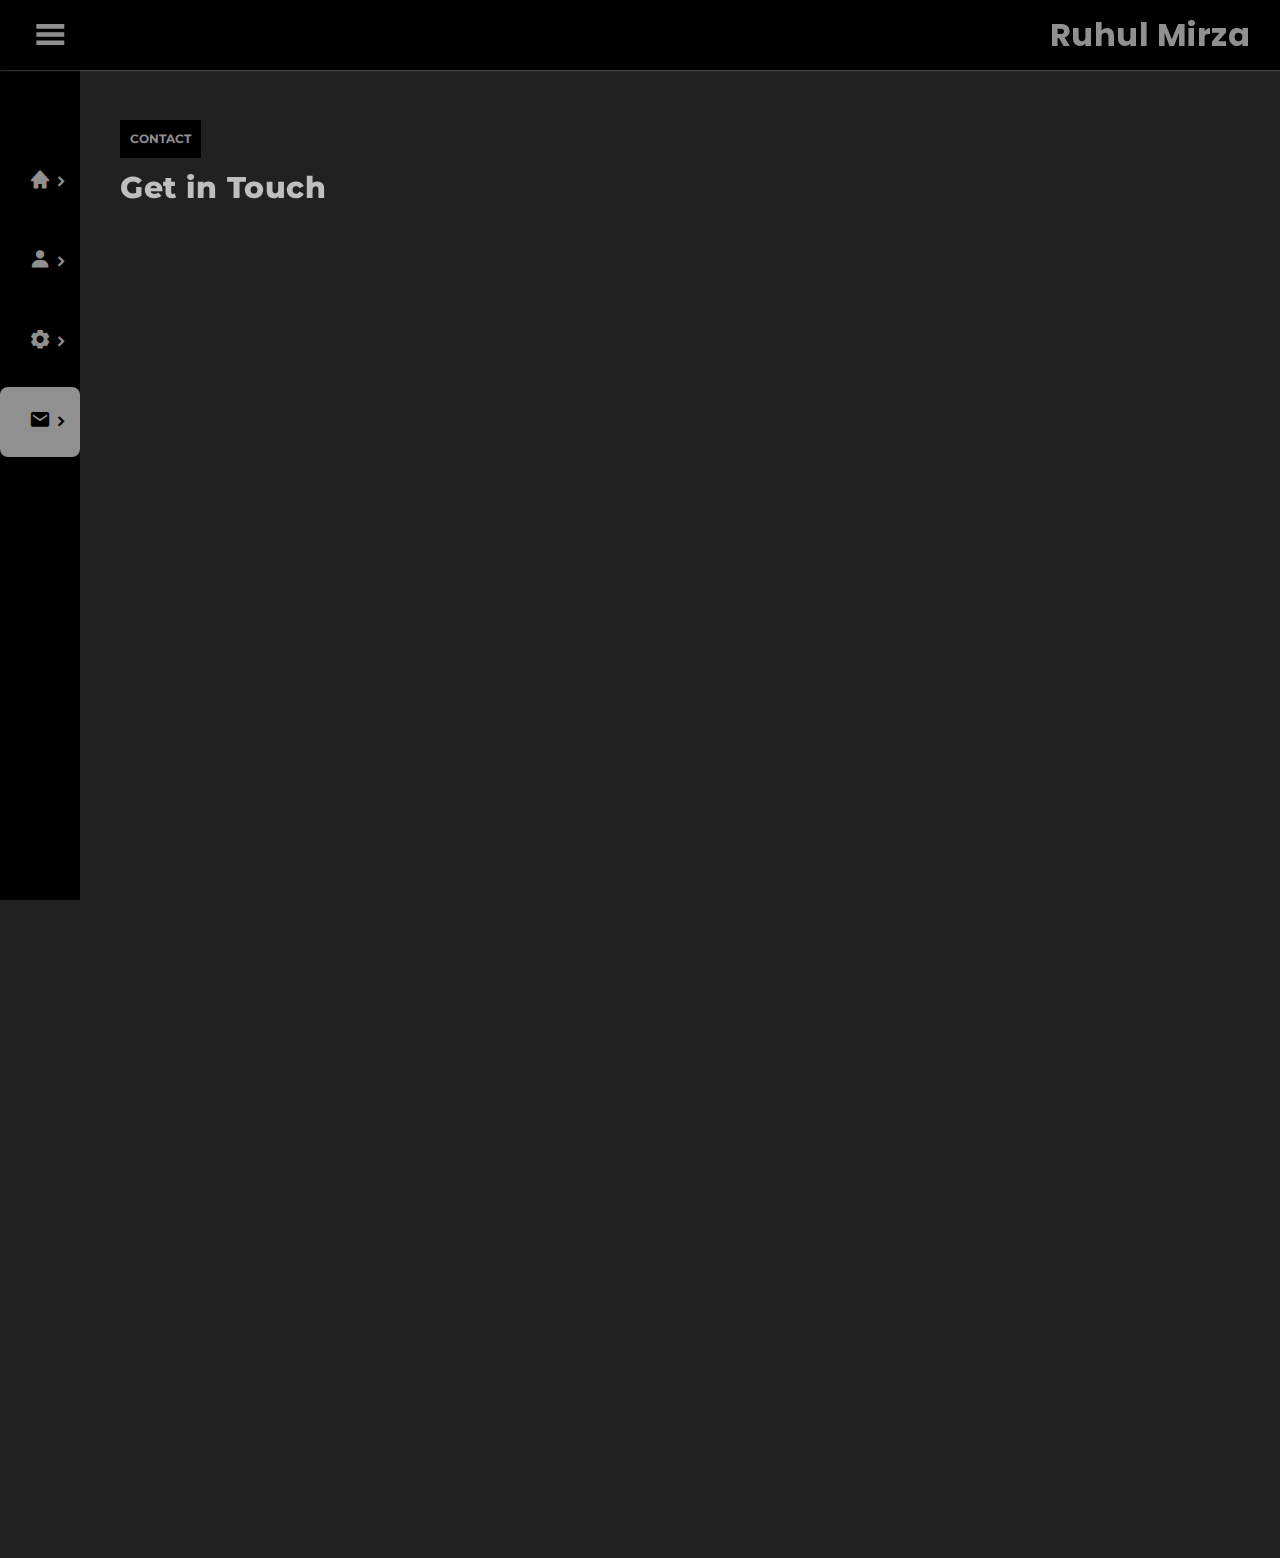
==== contact.html @ 0005041d "RUhul coding" ====
<!DOCTYPE html>
<html lang="en">
  <head>
    <meta charset="UTF-8" />
    <meta name="viewport" content="width=device-width, initial-scale=1.0" />
    <link
      href="https://unpkg.com/boxicons@2.1.4/css/boxicons.min.css"
      rel="stylesheet"
    />
    <link rel="stylesheet" href="https://unpkg.com/aos@next/dist/aos.css">
    <link
    rel="stylesheet"
    href="https://cdnjs.cloudflare.com/ajax/libs/animate.css/4.1.1/animate.min.css"
  />
    <link rel="stylesheet" href="/css/common.css" />
    <link rel="stylesheet" href="/css/contact css/contact.css" />
    <link rel="stylesheet" href="/css/contact css/contactmedia.css" />
    <link rel="stylesheet" href="/css/mediaquery.css" />
    <title>Ruhul Mirza</title>
  </head>
  <body>
    <!-- navbar -->
    <nav class="navbar animate__animated animate__rollIn animate__fast">
      <i class="bx bx-menu" id="sidebarOpen"></i>
      <h2>Ruhul Mirza</h2>
  </nav>
  
    <!-- sidebar -->

    <div class="sidebar-content-container">
      <!-- sidebar -->
      <div class="sidebarcontainer slidercontainer2">
        <!-- Your sidebar content -->
        <nav class="sidebar hoverable">
          <div class="menu_content">
            <ul class="menu_items">
              <div class="menu_title menu_dahsboard"></div>
              <!-- duplicate or remove this li tag if you want to add or remove navlink with submenu -->
              <!-- start -->
              <li class="item">
                <a href="/home.html" class="nav_link submenu_item">
                  <span class="navlink_icon">
                    <i class="bx bxs-home"></i>
                  </span>
                  <span class="navlink">Home</span>
                  <i class="bx bxs-chevron-right arrow-left"></i>
                </a>

                <a href="/about.html" class="nav_link submenu_item">
                  <span class="navlink_icon">
                    <i class="bx bxs-user"></i>
                  </span>
                  <span class="navlink">About</span>
                  <i class="bx bxs-chevron-right arrow-left"></i>
                </a>

                <a href="/services.html" class="nav_link submenu_item">
                  <span class="navlink_icon">
                    <i class="bx bxs-cog"></i>
                  </span>
                  <span class="navlink">Service</span>
                  <i class="bx bxs-chevron-right arrow-left"></i>
                </a>

                <a href="/contact.html" class="nav_link submenu_item active">
                  <span class="navlink_icon">
                    <i class="bx bxs-envelope"></i>
                  </span>
                  <span class="navlink">Contact</span>
                  <i class="bx bxs-chevron-right arrow-left"></i>
                </a>
              </li>
            </ul>
            <!-- end -->

            <!-- Sidebar Open / Close -->
            <div class="bottom_content">
              <div class="bottom expand_sidebar collapse_sidebar">
                <span>Close</span>
                <i class='bx bx-log-out' ></i>
              </div>
             
            </div>
          </div>
        </nav>
      </div>

      <div class="contactcontainer">
        <div class="content5">
          <div class="contact_contact">
            <div class="contact_title ">
              <div class="title_flex">
                <div class="left">
                  <span data-aos="fade-right" data-aos-once="true" data-aos-duration="2000">Contact</span>
                  <h3 data-aos="fade-left" data-aos-once="true" data-aos-duration="2000">Get in Touch</h3>
                  <div id="map" data-aos="slide-up" data-aos-once="true" data-aos-duration="1500">
                      <iframe src="https://www.google.com/maps/embed?pb=!1m18!1m12!1m3!1d280.07477036344784!2d73.02244462552518!3d19.18550688368705!2m3!1f0!2f0!3f0!3m2!1i1024!2i768!4f13.1!3m3!1m2!1s0x3be7bf3b1f3cf3c9%3A0x9476d788f7862661!2sMumbra%20Aquarium!5e0!3m2!1sen!2sin!4v1691228994627!5m2!1sen!2sin" width="600" height="450" style="border:0;" allowfullscreen="" loading="lazy" referrerpolicy="no-referrer-when-downgrade"></iframe>
                  </div>
                  <div class="form" data-aos="fade-down" data-aos-once="true" data-aos-duration="1500">
                      <form action="">
                          <input type="text" placeholder="Name">
                          <input type="text" placeholder="Email">
                          <textarea name="" id="" placeholder="Message"></textarea>
                          <button><a href="">Send Message</a></button>
                      </form>
                  </div>
                </div>
              </div>
            </div>
          </div>
        </div>
      </div>
    </div>
  </body>
  <script src="/js/portfolio.js"></script>
  <script src="https://unpkg.com/aos@next/dist/aos.js"></script>
<script>
  AOS.init({
    offset:120
  })
</script>  
</html>
---- css/common.css ----
/* Import Google font - Poppins */
@import url('https://fonts.googleapis.com/css2?family=Montserrat:ital,wght@0,100;0,200;0,300;0,400;0,500;0,600;0,700;0,800;0,900;1,100;1,200;1,300;1,400;1,500;1,600;1,700;1,800;1,900&display=swap');
@import url("https://fonts.googleapis.com/css2?family=Poppins:wght@200;300;400;500;600;700&display=swap");
* {
  margin: 0;
  padding: 0;
  box-sizing: border-box;
  font-family: "Poppins", sans-serif;
}

body {
  background: #212121;
  transition: all 0.5s ease;
  font-size: 15px;
  line-height: 30px;
  letter-spacing: .5px;
  word-wrap: break-word;
}


/* navbar */
.navbar {
background:#000000;
  position: fixed;
  top: 0;
  color:#909090;
  width: 100%;
  left: 0;
  display: flex;
  align-items: center;
  justify-content: space-between;
  padding: 15px 30px;
  z-index: 1000;
  
  box-shadow: 0 0 2px #909090;
}
.bx-menu{
    font-size: 2.5rem;
    font-weight: 700;
    cursor: pointer;
}

.navbar h2{
    font-size: 2rem;
  font-weight: 700;
  
}
.item{
  display: flex;
  gap: 10px;
  flex-direction: column;
}

.navbar_content {
  display: flex;
  align-items: center;
  column-gap: 25px;
}
.navbar_content i {
  cursor: pointer;
  font-size: 20px;
  
}

/* sidebar */
.sidebar {
  
  width: 260px;
  background:#000000;
  position: fixed;
  top: 0;
  left: 0;
  height: 100%;
  padding: 80px 20px;
  z-index: 100;
  overflow-y: scroll;
  transition: all 0.5s ease;
}
.sidebar.close {
  padding: 60px 0;
  width: 80px;
}
.sidebar::-webkit-scrollbar {
  display: none;
}
.menu_content {
  position: relative;
}
.menu_title {
  margin: 55px 0 20px 0px;
  padding: 0 20px;
    
}
.sidebar.close .menu_title {
  padding: 6px 30px;
}
.menu_title::before {
  white-space: nowrap;
}
.menu_dahsboard::before {
  content: "Ruhul Mirza";
  font-size: 2rem;
  color: #909090;
  font-weight: 900;
  text-align: center;
}

.sidebar.close .menu_title::before {
  content: "";
  position: absolute;
}
.menu_items {
  padding: 0;
  list-style: none;
}
.navlink_icon {
  position: relative;
  font-size: 22px;
  min-width: 50px;
  
  line-height: 40px;
  display: inline-block;
  text-align: center;
  border-radius: 6px;
}
.navlink_icon::before {
  content: "";
  position: absolute;
  height: 100%;
  width: calc(100% + 100px);
  left: -20px;
}
.nav_link .active{
  color: #909090;
}
/* .navlink_icon:hover {
  background: #000000;
  color: #909090 !important;
} */
.sidebar .nav_link {
  display: flex;
  align-items: center;
  width: 100%;
  font-weight: 600;
  font-size: 1.1rem;
  padding: 15px 15px;
  border-radius: 8px;
  text-decoration: none;
  color: #909090;
  white-space: nowrap;
}
.sidebar.close .navlink {
  display: none;
}
.nav_link:hover {
  background: #909090;
  color: #000000;
}
.sidebar.close .nav_link:hover {
  background: #000000;
  color: #909090;

}
.submenu_item {
  cursor: pointer;
}

.submenu_item .arrow-left {
  position: absolute;
  right: 10px;
  display: inline-block;
  margin-right: auto;
}

.show_submenu .arrow-left {
  transform: rotate(90deg);
}


.bottom_content {
  position: fixed;
  bottom: 60px;
  left: 0;
  width: 260px;
  cursor: pointer;
  transition: all 0.5s ease;
}
.bottom {
  position: absolute;
  display: flex;
  align-items: center;
  left: 0;
  justify-content: space-around;
  padding: 18px 0;
  text-align: center;
  width: 100%;
  font-weight: 600;
  font-size: 1.1rem;
  color: #909090;
}
.bottom i {
  font-weight: 600;
}

.sidebar.close .bottom_content {
  width: 50px;
  left: 15px;
}
.sidebar.close .bottom span {
  display: none;
}
.sidebar.hoverable .collapse_sidebar {
  display: none;
}

.active{
  background: #909090;
  color: #000000 !important;
}

.sidebar-content-container {
  display: flex;
  
  position: relative;
}

.sidebarcontainer {
  position: relative;
  width: 260px;
  transition: all 0.5s ease;
  z-index: 2; 
}
.avatar{
  min-width: 300px;
  min-height: 300px;
  position: relative;
  border-radius: 100%;

}
---- css/contact css/contact.css ----
.contactcontainer{
    margin-left: 100px;    
    overflow: hidden;
    height: auto;
    position: relative;
    clear: both;
}
.content5{
    padding: 20px;
    flex-grow: 1;
    top: 120px;
    background: transparent;
    transition: all 0.5s ease;
  color: #bfbfbf;
}
.contact_contact{
    padding: 100px 0;
}
.contact_title .title_flex {
    width: 100%;
    height: auto;
    clear: both;
    display: flex;
    justify-content: space-between;
    align-items: flex-end;
}
.contact_title span {
    display: inline-block;
    background-color:#000000;
    text-transform: uppercase;
    padding: 4px 10px;
    font-weight: 700;
    font-size: 12px;
    color: #909090;
    font-family: Montserrat;
    letter-spacing: 0;
    margin-bottom: 15px;
}
.contact_title h3 {
    font-weight: 800;
    font-family: 'Montserrat', sans-serif;
    font-size: 30px;
}
.slidercontainer2{
    width: 0!important;
}
#map {
    width: 85vw;
    height: 75vh;
    overflow: hidden;
    /* filter: grayscale(100%); */
    filter: brightness(50%);
  }
  
  #map iframe {
    margin-top: 35px;
    width: 100%;
    height: 100%;
  }
  .form{
    background: #000;
    box-sizing: border-box;
    width: 100%;
    padding: 40px;
    margin: 50px 0;
    float: left;
  }
  .form input{
    width: 100%;
    background-color: transparent;
    border-radius: 0;
    font-size: 13px;
    margin: 20px 0px;
    min-width: auto;
    color: #bfbfbf;
    letter-spacing: 1.4px;
    -ms-box-sizing: border-box;
    box-sizing: border-box;
    font-family: Poppins;
    line-height: 1.6;
    padding: 10px 15px;
    height: 44px;
    vertical-align: middle;
    border: 1px solid #909090;
    outline: none;
    transition: all .3s ease;
    font-style: italic;
}
textarea{
    margin: 20px 0px;
    border-radius: 0;
    font-size: 13px;
    resize: vertical;
    font-family: 'Poppins';
    letter-spacing: 1.2px!important;
    --ms-box-sizing: border-box;
    box-sizing: border-box;
    line-height: 1.4;
    padding: 10px!important;
    border: 1px solid #bfbfbf;
    transition: all .3s ease;
    width: 100%;
    height: 120px;
    resize: none;
    outline: none;
    background-color: transparent;
  }
  button{
    border: none;
  }
  button a{
    text-decoration: none;
    color: #909090;
    display: inline-block;
    background-color: #212121;
    padding: 11px 40px;
    transition: all .3s ease;
  }
  button a:hover{
    letter-spacing: 2px;
  }
---- css/contact css/contactmedia.css ----
@media screen and (max-width:768px){
    .contactcontainer{
        margin: 0;
    }
    #map{
        width: 93vw;
    }
}
---- css/mediaquery.css ----
@media screen and (max-width:1048px){
  .content{
    flex-direction: column;
    text-align: center;
  }
  .details .name{
    margin: 40px 0px 20px 0px;
  }
}
@media screen and (max-height: 575px) {
    .menu_title{
        margin: 50px 0px 10px 0px;
        text-align: center;
       }
       .sidebar .nav_link{
        padding: 5px 15px;
       }
       .sidebar{
        padding: 10px 20px 20px 20px;
      }
      .sidebar {
        overflow: hidden;
      }
}

@media screen and (max-width: 768px) {
    .sidebar{
      padding: 30px 20px 20px 20px;
    }
     
  .navbar {
    padding: 10px;
  }
  .content{
    margin: 0;
  }
  .bx-menu {
    font-size: 2rem;
  }

  .logo_item h2 {
    font-size: 1.5rem;
  }

  .navbar img {
    width: 40px;
    height: 40px;
  }

  .navbar_content {
    column-gap: 10px;
  }

  .navbar_content i {
    font-size: 18px;
  }

  .sidebar.close {
    padding: 40px 0;
  }

  .menu_dahsboard::before {
    font-size: 1.2rem;
  }

  .sidebar .nav_link {
    padding: 10px 15px;
  }
  .navbar h2{
    font-size: 1.5rem;
   }

  .content {
    top: 80px;
    left: 40px;
    width: calc(100% - 80px);
  }
 .details .name {
    font-size: 1.8rem;
    margin-top: 10px;
}
.details {
  margin-left: 0;
}
  .avatar {
    min-width: 150px;
    min-height: 150px;
  }

    #sidebarOpen {
    font-size: 1.6rem;
    font-weight: bold;
    display: block;
    margin-right: 10px;
    cursor: pointer;
  }
  .sidebar.close {
    left: -100%;
  }
  
  .search_bar {
    display: none;
  }
  .sidebar.close .bottom_content {
    left: -100%;
  }

}

@media screen and (max-width:485px) {
       .navbar .profile,.navbar .bxs-bell{
        display: none;
       } 
       
       
}
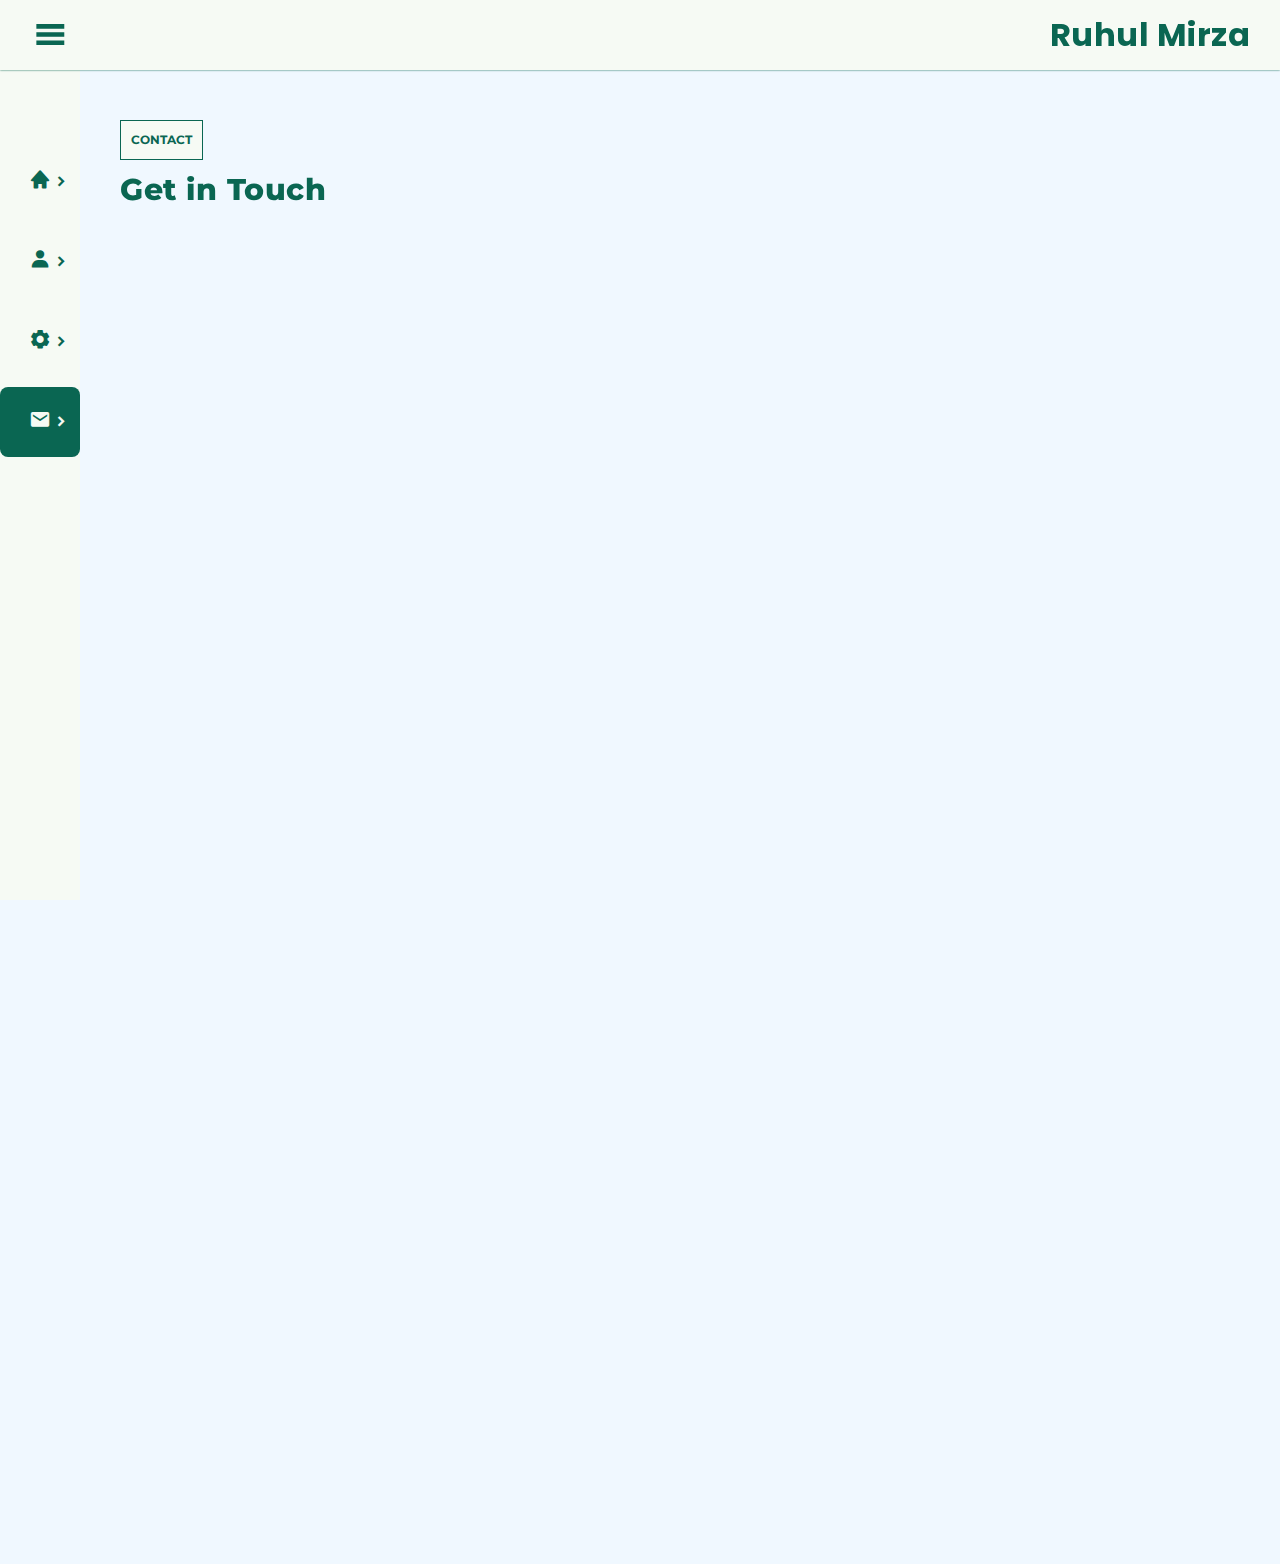
==== commit fb2e78cf: "Added all files in repo" ====
--- a/contact.html
+++ b/contact.html
@@ -38,7 +38,7 @@
               <!-- duplicate or remove this li tag if you want to add or remove navlink with submenu -->
               <!-- start -->
               <li class="item">
-                <a href="/home.html" class="nav_link submenu_item">
+                <a href="/index.html" class="nav_link submenu_item">
                   <span class="navlink_icon">
                     <i class="bx bxs-home"></i>
                   </span>
--- a/css/common.css
+++ b/css/common.css
@@ -9,8 +9,9 @@
 }
 
 body {
-  background: #212121;
-  transition: all 0.5s ease;
+  background: aliceblue;
+  transition: all 0.5s ease;
+  height: 100vh;
   font-size: 15px;
   line-height: 30px;
   letter-spacing: .5px;
@@ -20,10 +21,10 @@
 
 /* navbar */
 .navbar {
-background:#000000;
+background:#f6faf4;
   position: fixed;
   top: 0;
-  color:#909090;
+  color:#0a6652;
   width: 100%;
   left: 0;
   display: flex;
@@ -32,7 +33,7 @@
   padding: 15px 30px;
   z-index: 1000;
   
-  box-shadow: 0 0 2px #909090;
+  box-shadow: 0 0 2px #0a6652;
 }
 .bx-menu{
     font-size: 2.5rem;
@@ -66,7 +67,7 @@
 .sidebar {
   
   width: 260px;
-  background:#000000;
+  background:#f6faf4;
   position: fixed;
   top: 0;
   left: 0;
@@ -100,7 +101,7 @@
 .menu_dahsboard::before {
   content: "Ruhul Mirza";
   font-size: 2rem;
-  color: #909090;
+  color: #0a6652;
   font-weight: 900;
   text-align: center;
 }
@@ -131,11 +132,11 @@
   left: -20px;
 }
 .nav_link .active{
-  color: #909090;
+  color: #0a6652;
 }
 /* .navlink_icon:hover {
-  background: #000000;
-  color: #909090 !important;
+  background: #f6faf4;
+  color: #0a6652 !important;
 } */
 .sidebar .nav_link {
   display: flex;
@@ -146,19 +147,19 @@
   padding: 15px 15px;
   border-radius: 8px;
   text-decoration: none;
-  color: #909090;
+  color: #0a6652;
   white-space: nowrap;
 }
 .sidebar.close .navlink {
   display: none;
 }
 .nav_link:hover {
-  background: #909090;
-  color: #000000;
+  background: #0a6652;
+  color: #f6faf4;
 }
 .sidebar.close .nav_link:hover {
-  background: #000000;
-  color: #909090;
+  background: #f6faf4;
+  color: #0a6652;
 
 }
 .submenu_item {
@@ -196,7 +197,7 @@
   width: 100%;
   font-weight: 600;
   font-size: 1.1rem;
-  color: #909090;
+  color: #0a6652;
 }
 .bottom i {
   font-weight: 600;
@@ -214,8 +215,8 @@
 }
 
 .active{
-  background: #909090;
-  color: #000000 !important;
+  background: #0a6652;
+  color: #f6faf4 !important;
 }
 
 .sidebar-content-container {
--- a/css/contact css/contact.css
+++ b/css/contact css/contact.css
@@ -12,7 +12,7 @@
     top: 120px;
     background: transparent;
     transition: all 0.5s ease;
-  color: #bfbfbf;
+  color: #0a6652;
 }
 .contact_contact{
     padding: 100px 0;
@@ -27,13 +27,14 @@
 }
 .contact_title span {
     display: inline-block;
-    background-color:#000000;
+    background-color:#f6faf4;
     text-transform: uppercase;
     padding: 4px 10px;
     font-weight: 700;
     font-size: 12px;
-    color: #909090;
-    font-family: Montserrat;
+    color: #0a6652;
+    border: 1px solid #0a6652;
+    font-family: 'Montserrat', sans-serif;
     letter-spacing: 0;
     margin-bottom: 15px;
 }
@@ -50,7 +51,7 @@
     height: 75vh;
     overflow: hidden;
     /* filter: grayscale(100%); */
-    filter: brightness(50%);
+    filter: brightness(80%);
   }
   
   #map iframe {
@@ -59,7 +60,8 @@
     height: 100%;
   }
   .form{
-    background: #000;
+    background: #f6faf4;
+    border:1px solid #0a6652;
     box-sizing: border-box;
     width: 100%;
     padding: 40px;
@@ -73,7 +75,7 @@
     font-size: 13px;
     margin: 20px 0px;
     min-width: auto;
-    color: #bfbfbf;
+    color: #0a6652;
     letter-spacing: 1.4px;
     -ms-box-sizing: border-box;
     box-sizing: border-box;
@@ -82,7 +84,7 @@
     padding: 10px 15px;
     height: 44px;
     vertical-align: middle;
-    border: 1px solid #909090;
+    border: 1px solid #0a6652;
     outline: none;
     transition: all .3s ease;
     font-style: italic;
@@ -98,7 +100,7 @@
     box-sizing: border-box;
     line-height: 1.4;
     padding: 10px!important;
-    border: 1px solid #bfbfbf;
+    border: 1px solid #0a6652;
     transition: all .3s ease;
     width: 100%;
     height: 120px;
@@ -111,9 +113,10 @@
   }
   button a{
     text-decoration: none;
-    color: #909090;
+    color: #f6faf4;
     display: inline-block;
-    background-color: #212121;
+    background-color: #0a6652;
+    border: 1px solid #f6faf4;
     padding: 11px 40px;
     transition: all .3s ease;
   }
